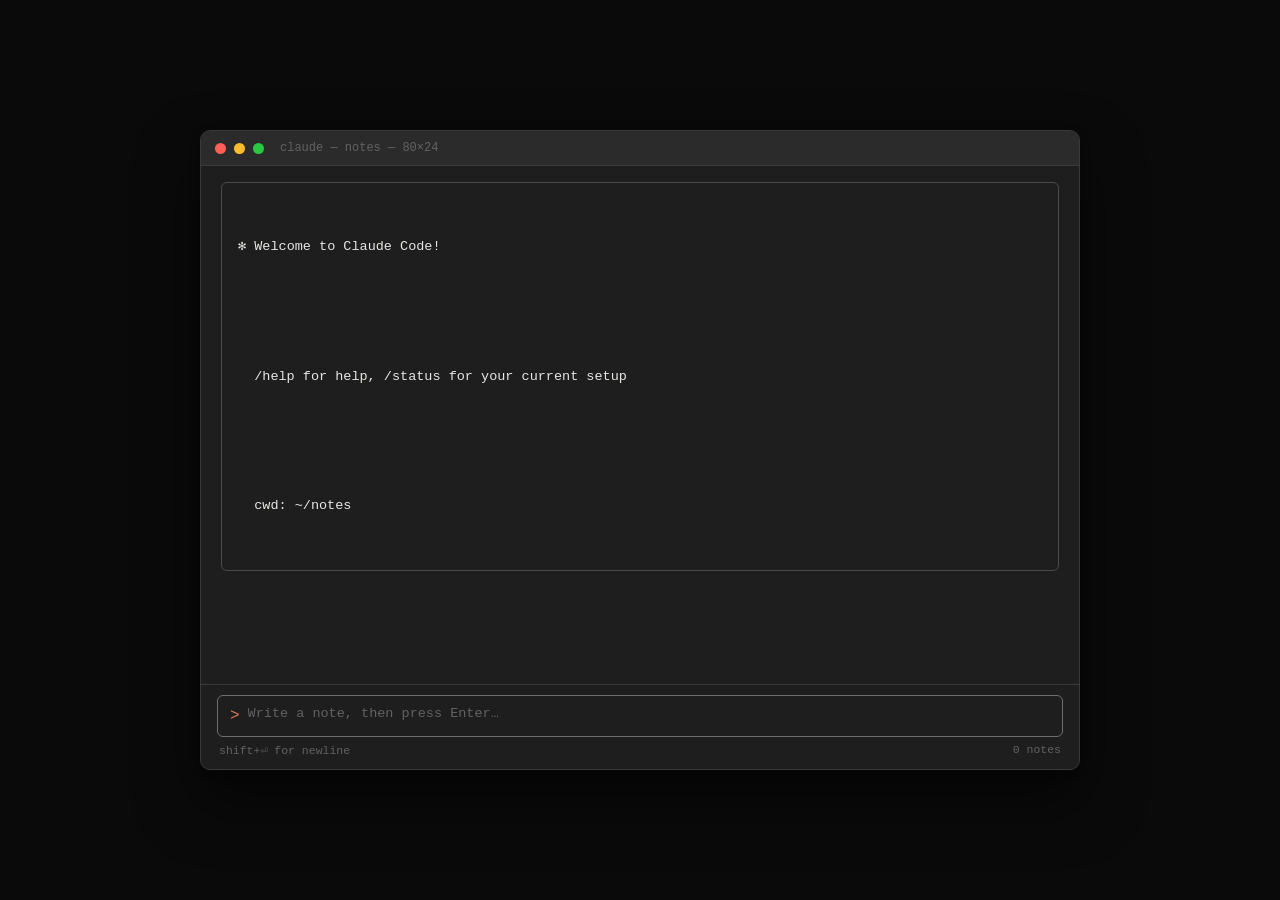
==== index.html @ c075b298 "Add front-end notes prototype styled as Claude Code terminal Static HTML/CSS/JS page that replicates" ====
<!DOCTYPE html>
<html lang="en">
<head>
<meta charset="UTF-8">
<meta name="viewport" content="width=device-width, initial-scale=1.0">
<title>notes</title>
<link rel="stylesheet" href="styles.css">
</head>
<body>
  <div class="terminal" id="terminal">
    <div class="titlebar">
      <span class="dot dot-red"></span>
      <span class="dot dot-yellow"></span>
      <span class="dot dot-green"></span>
      <span class="titlebar-title">claude — notes — 80×24</span>
    </div>

    <div class="scrollback" id="scrollback">
      <div class="banner">
        <div class="banner-line banner-top">✻ Welcome to Claude Code!</div>
        <div class="banner-line">&nbsp;</div>
        <div class="banner-line">&nbsp;&nbsp;/help for help, /status for your current setup</div>
        <div class="banner-line">&nbsp;</div>
        <div class="banner-line">&nbsp;&nbsp;cwd: <span id="cwd">~/notes</span></div>
      </div>
    </div>

    <div class="composer">
      <div class="prompt-box" id="promptBox">
        <span class="chevron">&gt;</span>
        <div class="input" id="input" contenteditable="true" data-placeholder="Write a note, then press Enter…"></div>
      </div>
      <div class="hint-row">
        <span class="hint-left" id="hintLeft">? for shortcuts</span>
        <span class="hint-right" id="hintRight"><span id="noteCount">0</span> notes</span>
      </div>
    </div>
  </div>

  <script src="app.js"></script>
</body>
</html>
---- styles.css ----
:root {
  --page-bg: #0a0a0a;
  --term-bg: #1e1e1e;
  --titlebar-bg: #2b2b2b;
  --border: #3a3a3a;
  --box-border: #4a4a4a;
  --text: #e8e6e3;
  --text-dim: #8a8a8a;
  --text-dimmer: #626262;
  --accent: #d97757;
  --mono: ui-monospace, SFMono-Regular, "SF Mono", Menlo, Consolas,
    "Liberation Mono", monospace;
}

* {
  box-sizing: border-box;
}

html, body {
  height: 100%;
}

body {
  margin: 0;
  background: var(--page-bg);
  display: flex;
  align-items: center;
  justify-content: center;
  min-height: 100vh;
  padding: 24px;
  font-family: var(--mono);
}

.terminal {
  width: min(880px, 100%);
  height: min(640px, 90vh);
  background: var(--term-bg);
  border-radius: 10px;
  border: 1px solid var(--border);
  box-shadow: 0 30px 60px rgba(0, 0, 0, 0.55), 0 2px 8px rgba(0, 0, 0, 0.4);
  display: flex;
  flex-direction: column;
  overflow: hidden;
}

.titlebar {
  background: var(--titlebar-bg);
  border-bottom: 1px solid var(--border);
  padding: 10px 14px;
  display: flex;
  align-items: center;
  gap: 8px;
  flex-shrink: 0;
  -webkit-user-select: none;
  user-select: none;
}

.dot {
  width: 11px;
  height: 11px;
  border-radius: 50%;
  display: inline-block;
}

.dot-red { background: #ff5f57; }
.dot-yellow { background: #febc2e; }
.dot-green { background: #28c840; }

.titlebar-title {
  margin-left: 8px;
  color: var(--text-dimmer);
  font-size: 12px;
}

.scrollback {
  flex: 1;
  overflow-y: auto;
  padding: 16px 20px;
  font-size: 13.5px;
  line-height: 1.6;
  color: var(--text);
}

.scrollback::-webkit-scrollbar {
  width: 10px;
}
.scrollback::-webkit-scrollbar-thumb {
  background: #3a3a3a;
  border-radius: 6px;
}
.scrollback::-webkit-scrollbar-track {
  background: transparent;
}

.banner {
  border: 1px solid var(--box-border);
  border-radius: 6px;
  padding: 10px 16px;
  margin-bottom: 18px;
  color: var(--text);
  white-space: pre-wrap;
}

.banner-top {
  color: var(--text);
}

.banner-top::before {
  color: var(--accent);
}

.entry {
  margin-bottom: 18px;
  display: flex;
  gap: 10px;
  align-items: flex-start;
}

.entry .bullet {
  color: var(--text);
  flex-shrink: 0;
}

.entry .body {
  white-space: pre-wrap;
  word-break: break-word;
  flex: 1;
  min-width: 0;
}

.entry .timestamp {
  display: block;
  margin-top: 4px;
  color: var(--text-dimmer);
  font-size: 11.5px;
}

.system-line {
  color: var(--text-dimmer);
  margin-bottom: 18px;
  white-space: pre-wrap;
}

.thinking {
  display: flex;
  align-items: center;
  gap: 8px;
  color: var(--accent);
  margin-bottom: 18px;
}

.thinking .spinner {
  display: inline-block;
  width: 1ch;
}

.thinking .verb {
  color: var(--accent);
}

.thinking .meta {
  color: var(--text-dimmer);
}

.cursor {
  display: inline-block;
  width: 7px;
  height: 15px;
  background: var(--text);
  vertical-align: text-bottom;
  margin-left: 1px;
  animation: blink 1s step-start infinite;
}

@keyframes blink {
  50% { opacity: 0; }
}

.composer {
  flex-shrink: 0;
  padding: 10px 16px 12px;
  border-top: 1px solid var(--border);
}

.prompt-box {
  border: 1px solid var(--box-border);
  border-radius: 6px;
  padding: 8px 12px;
  display: flex;
  gap: 8px;
  align-items: flex-start;
  transition: border-color 0.15s ease;
}

.prompt-box.focused {
  border-color: #6e6e6e;
}

.prompt-box.busy {
  opacity: 0.5;
}

.chevron {
  color: var(--accent);
  flex-shrink: 0;
  line-height: 1.5;
}

.input {
  flex: 1;
  outline: none;
  color: var(--text);
  font-family: var(--mono);
  font-size: 13.5px;
  line-height: 1.5;
  white-space: pre-wrap;
  word-break: break-word;
  min-height: 20px;
  max-height: 160px;
  overflow-y: auto;
}

.input:empty::before {
  content: attr(data-placeholder);
  color: var(--text-dimmer);
}

.hint-row {
  display: flex;
  justify-content: space-between;
  margin-top: 6px;
  font-size: 11.5px;
  color: var(--text-dimmer);
  padding: 0 2px;
}
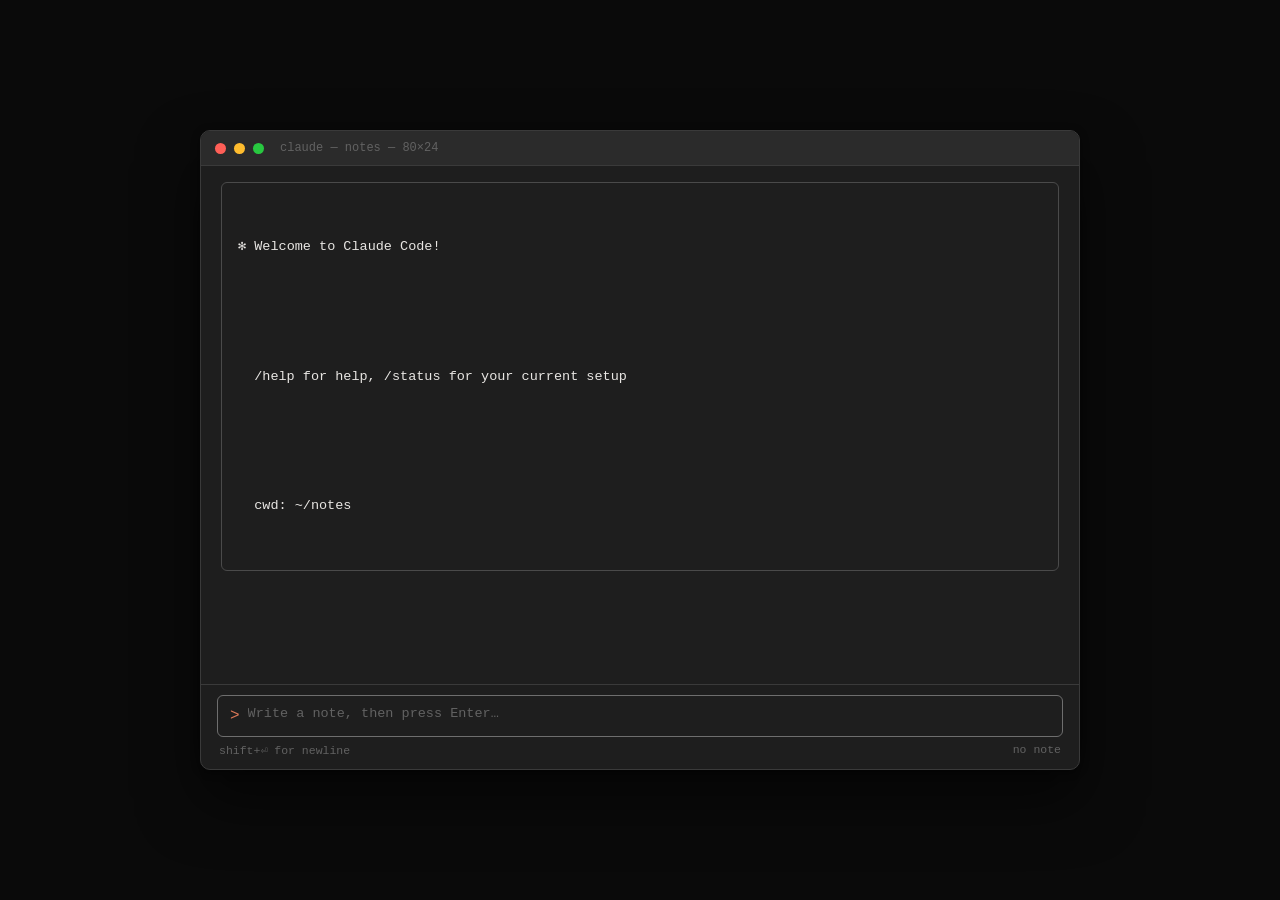
==== commit 10f84d72: "Show only the latest note and slow down the typing effect Switch from a note history to a single cur" ====
--- a/index.html
+++ b/index.html
@@ -32,7 +32,7 @@
       </div>
       <div class="hint-row">
         <span class="hint-left" id="hintLeft">? for shortcuts</span>
-        <span class="hint-right" id="hintRight"><span id="noteCount">0</span> notes</span>
+        <span class="hint-right" id="hintRight"><span id="noteCount">no note</span></span>
       </div>
     </div>
   </div>
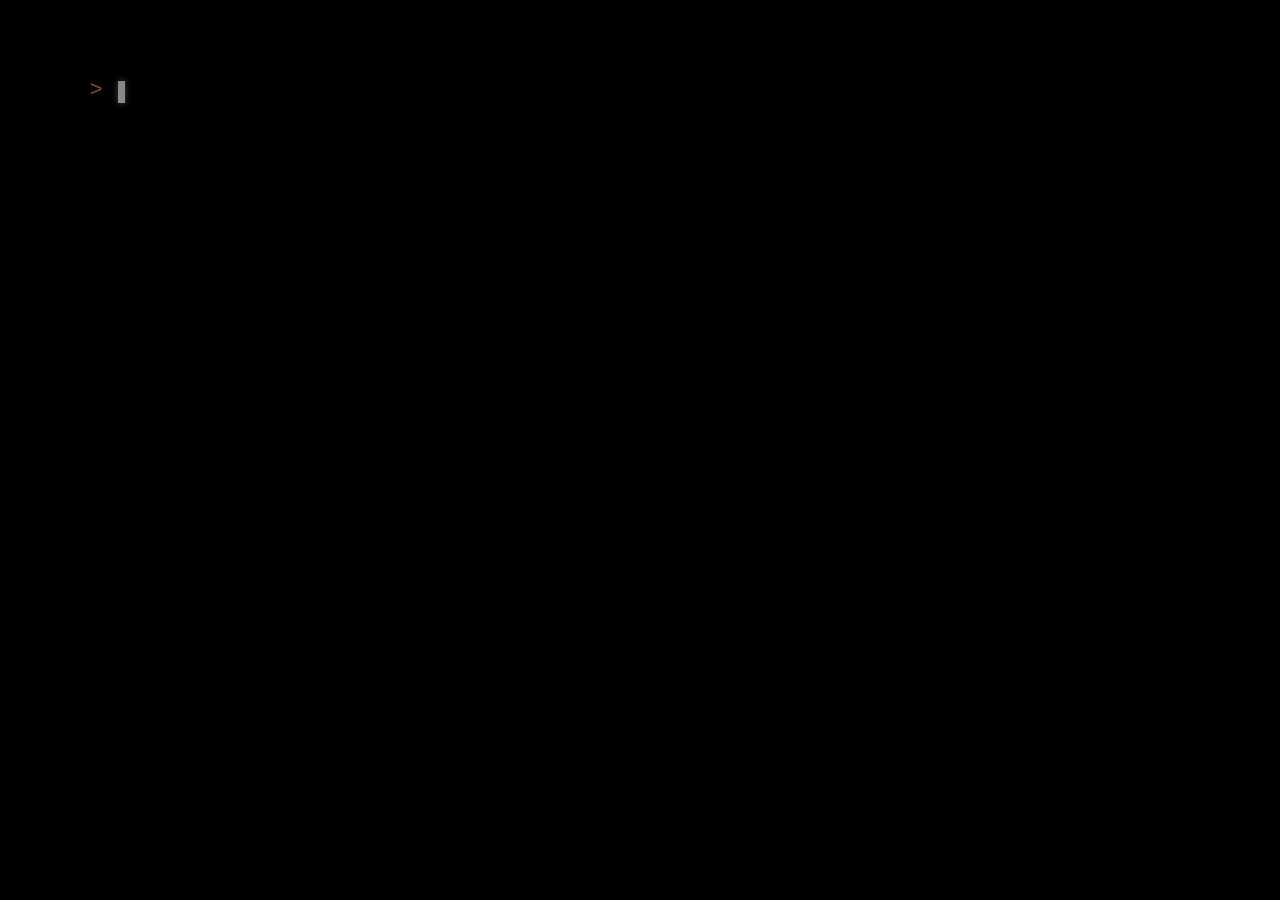
==== commit 74680d0d: "Remove notes-app prototype, promote hero animation to site root Delete index.html/styles.css/app.js " ====
--- a/index.html
+++ b/index.html
@@ -3,40 +3,19 @@
 <head>
 <meta charset="UTF-8">
 <meta name="viewport" content="width=device-width, initial-scale=1.0">
-<title>notes</title>
-<link rel="stylesheet" href="styles.css">
+<title>terminal intro</title>
+<link rel="stylesheet" href="intro.css">
 </head>
 <body>
-  <div class="terminal" id="terminal">
-    <div class="titlebar">
-      <span class="dot dot-red"></span>
-      <span class="dot dot-yellow"></span>
-      <span class="dot dot-green"></span>
-      <span class="titlebar-title">claude — notes — 80×24</span>
+  <div class="intro-root" id="introRoot">
+    <div class="scanlines"></div>
+    <div class="vignette"></div>
+    <div class="intro-terminal">
+      <div class="intro-output" id="introOutput"></div>
     </div>
-
-    <div class="scrollback" id="scrollback">
-      <div class="banner">
-        <div class="banner-line banner-top">✻ Welcome to Claude Code!</div>
-        <div class="banner-line">&nbsp;</div>
-        <div class="banner-line">&nbsp;&nbsp;/help for help, /status for your current setup</div>
-        <div class="banner-line">&nbsp;</div>
-        <div class="banner-line">&nbsp;&nbsp;cwd: <span id="cwd">~/notes</span></div>
-      </div>
-    </div>
-
-    <div class="composer">
-      <div class="prompt-box" id="promptBox">
-        <span class="chevron">&gt;</span>
-        <div class="input" id="input" contenteditable="true" data-placeholder="Write a note, then press Enter…"></div>
-      </div>
-      <div class="hint-row">
-        <span class="hint-left" id="hintLeft">? for shortcuts</span>
-        <span class="hint-right" id="hintRight"><span id="noteCount">no note</span></span>
-      </div>
-    </div>
+    <div class="intro-fade" id="introFade"></div>
   </div>
 
-  <script src="app.js"></script>
+  <script src="intro.js"></script>
 </body>
 </html>
--- a/intro.css
+++ b/intro.css
@@ -0,0 +1,166 @@
+:root {
+  --bg: #000;
+  --text: #d6d6d6;
+  --dim: #6b6b6b;
+  --accent: #d97757;
+  --mono: ui-monospace, SFMono-Regular, "SF Mono", Menlo, Consolas,
+    "Liberation Mono", monospace;
+}
+
+* {
+  box-sizing: border-box;
+}
+
+html, body {
+  height: 100%;
+  margin: 0;
+  background: var(--bg);
+}
+
+.intro-root {
+  position: fixed;
+  inset: 0;
+  background: var(--bg);
+  overflow: hidden;
+  cursor: default;
+}
+
+.scanlines {
+  position: absolute;
+  inset: 0;
+  pointer-events: none;
+  background: repeating-linear-gradient(
+    to bottom,
+    rgba(255, 255, 255, 0.028) 0px,
+    rgba(255, 255, 255, 0.028) 1px,
+    transparent 1px,
+    transparent 3px
+  );
+  mix-blend-mode: overlay;
+  z-index: 3;
+}
+
+.vignette {
+  position: absolute;
+  inset: 0;
+  pointer-events: none;
+  background: radial-gradient(
+    ellipse at center,
+    transparent 50%,
+    rgba(0, 0, 0, 0.6) 100%
+  );
+  z-index: 2;
+}
+
+.intro-terminal {
+  position: absolute;
+  inset: 0;
+  padding: 8vh 7vw;
+  font-family: var(--mono);
+  font-size: clamp(15px, 1.9vw, 22px);
+  line-height: 1.75;
+  color: var(--text);
+  text-shadow: 0 0 8px rgba(214, 214, 214, 0.18);
+  z-index: 1;
+}
+
+.intro-output {
+  display: flex;
+  flex-direction: column;
+}
+
+.line {
+  white-space: pre-wrap;
+  word-break: break-word;
+}
+
+.prompt-line {
+  color: var(--text);
+}
+
+.prompt-line .chevron {
+  color: var(--accent);
+}
+
+.prompt-line.submitted {
+  color: var(--dim);
+}
+
+.prompt-line.submitted .chevron {
+  color: var(--dim);
+}
+
+.thinking-line {
+  color: var(--accent);
+  display: flex;
+  gap: 8px;
+  align-items: center;
+}
+
+.thinking-line .spinner {
+  display: inline-block;
+  width: 1ch;
+}
+
+.response-line {
+  display: flex;
+  gap: 10px;
+  align-items: flex-start;
+  margin-top: 0.4em;
+}
+
+.response-line .bullet {
+  color: var(--text);
+  flex-shrink: 0;
+}
+
+.cursor {
+  display: inline-block;
+  width: 0.55ch;
+  height: 1em;
+  background: var(--text);
+  vertical-align: text-bottom;
+  margin-left: 2px;
+  opacity: 1;
+  box-shadow: 0 0 6px rgba(214, 214, 214, 0.5);
+}
+
+.cursor.cursor-off {
+  opacity: 0;
+}
+
+.code-block {
+  margin: 0.6em 0 0.2em;
+  padding: 0.8em 1.1em;
+  border-left: 2px solid #333;
+  font-size: 0.88em;
+  line-height: 1.65;
+  color: var(--text);
+  white-space: pre-wrap;
+  word-break: break-word;
+}
+
+.code-line {
+  min-height: 1.2em;
+}
+
+.tok-kw { color: #c792ea; }
+.tok-fn { color: #82aaff; }
+.tok-str { color: #8bd49c; }
+.tok-num { color: #f78c6c; }
+.tok-com { color: #5c6773; }
+.tok-plain { color: inherit; }
+
+.intro-fade {
+  position: fixed;
+  inset: 0;
+  background: #000;
+  opacity: 0;
+  pointer-events: none;
+  transition: opacity 1.3s ease;
+  z-index: 10;
+}
+
+.intro-fade.show {
+  opacity: 1;
+}
